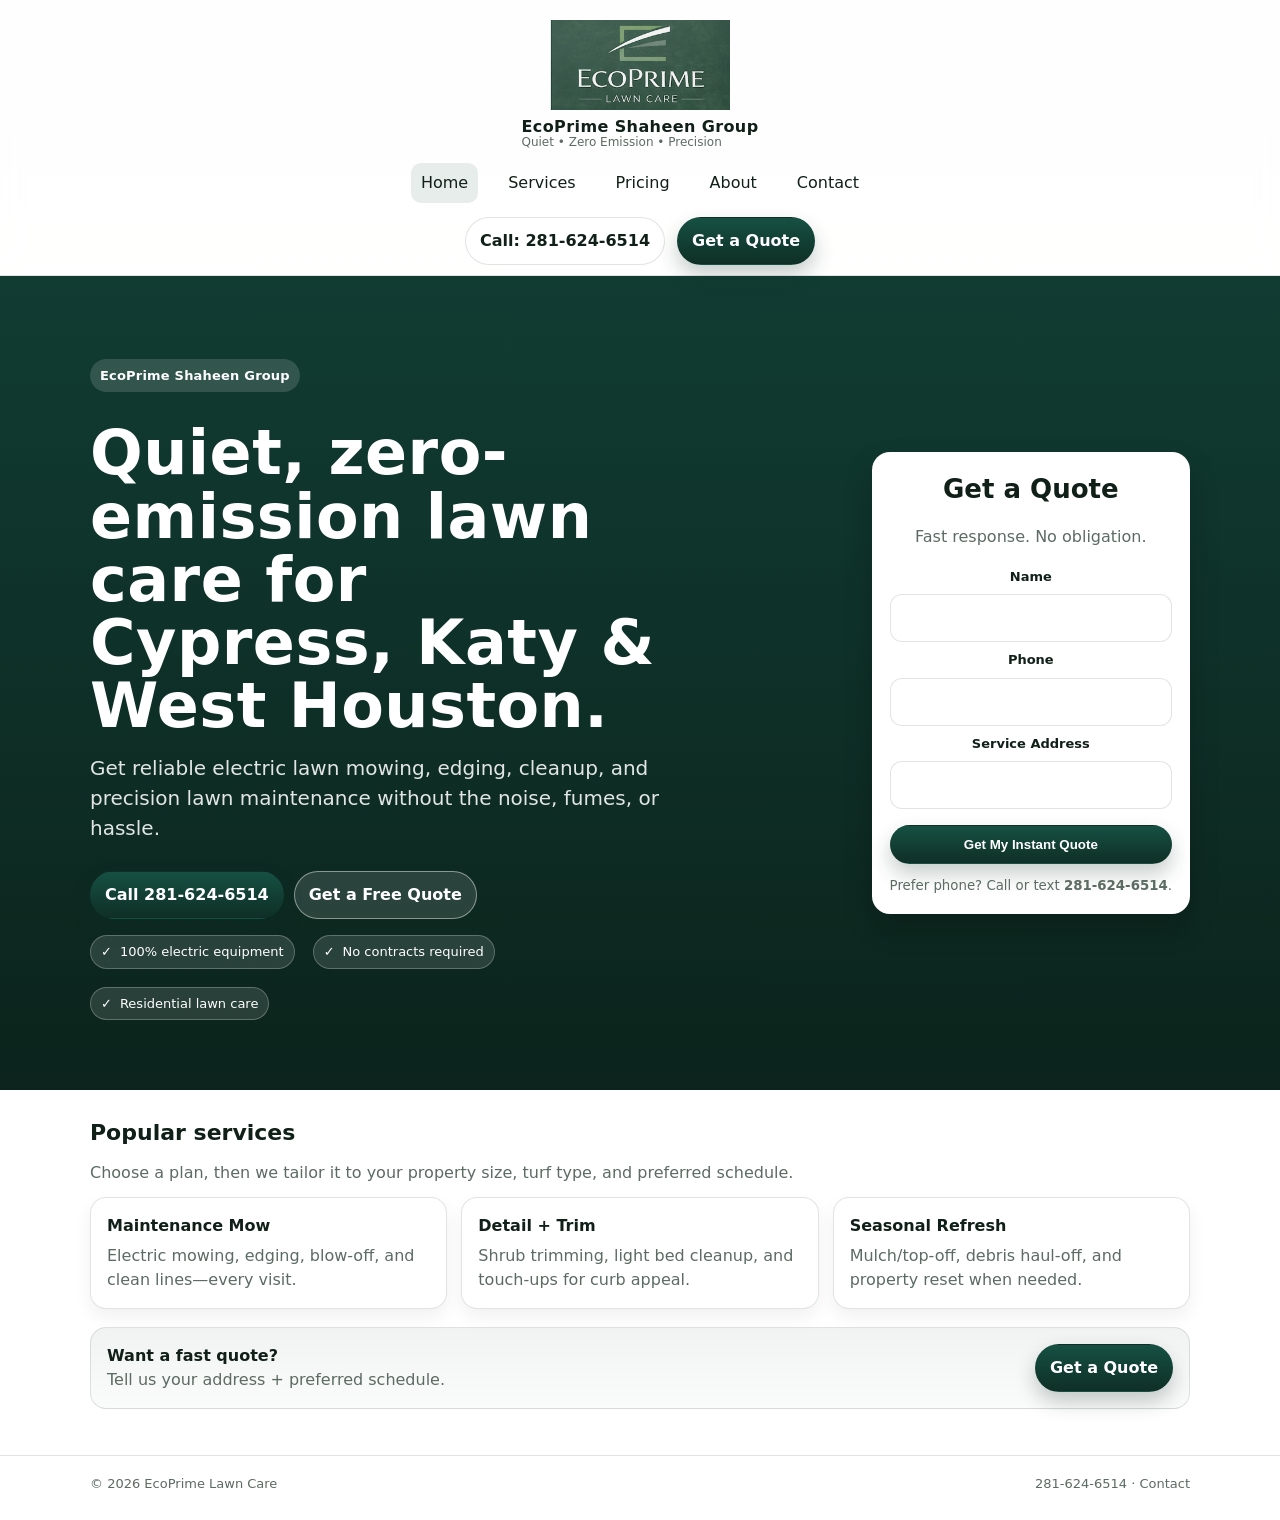
==== estimate.html @ 846eb2a2 "Initial commit" ====
<!doctype html>
<html lang="en">
<head>
  <meta charset="utf-8" />
  <meta name="viewport" content="width=device-width,initial-scale=1" />
  <title>Your Quote | EcoPrime Lawn Care</title>
  <meta name="description" content="Your instant EcoPrime lawn care quote." />
  <link rel="stylesheet" href="assets/css/styles.css" />
</head>
<body>
  <a class="skip-link" href="#main">Skip to content</a>

  <header class="site-header">
    <div class="container navbar">
      <a class="brand" href="index.html">
        <img src="assets/img/ecoprime_logo_darkgreen.png" alt="EcoPrime Lawn Care logo" />
        <div class="brand-text">
          <strong>EcoPrime</strong>
          <span>Quiet • Zero Emission • Precision</span>
        </div>
      </a>
      <div class="nav-cta">
        <a class="btn btn-ghost" href="tel:12816246514">Call: 281-624-6514</a>
      </div>
    </div>
  </header>

  <main id="main" class="section">
    <div class="container">
      <div class="quote-result card">
        <h1 style="margin-top:0;">Your EcoPrime Quote</h1>
        <p id="est-address" style="color:var(--muted);"></p>

        <div class="quote-box">
          <div class="quote-label">Estimated price per visit</div>
          <div class="quote-price" id="est-price">—</div>
          <div class="quote-note">
            Based on your property size. Final price confirmed before first service.
          </div>
        </div>

        <p style="color:var(--muted);margin-top:20px;">
          Ready to book? Confirm your service below, or call us if you have questions.
        </p>

        <div class="hero-actions" style="justify-content:center;margin-top:8px;">
          <a class="btn btn-primary" id="book-btn" href="#">Book This Visit</a>
          <a class="btn btn-ghost" href="index.html">No Thanks</a>
        </div>
      </div>
    </div>
  </main>

  <footer class="footer">
    <div class="container" style="display:flex;justify-content:space-between;gap:12px;flex-wrap:wrap;">
      <div>© <span id="y"></span> EcoPrime Lawn Care</div>
      <div>
        <a href="tel:12816246514">281-624-6514</a> ·
        <a href="index.html">Home</a>
      </div>
    </div>
  </footer>

  <script>
    document.getElementById("y").textContent = new Date().getFullYear();

    var p = new URLSearchParams(location.search);
    var price   = parseFloat(p.get('price')   || '0');
    var name    = p.get('name')    || '';
    var address = p.get('address') || '';

    // If no quote data in URL, redirect home
    if (!price || !address) {
      window.location.href = 'index.html#quote';
    }

    document.getElementById('est-price').textContent =
      price ? '$' + price.toFixed(2) + ' / visit' : '—';

    document.getElementById('est-address').textContent =
      address ? 'Service address: ' + address : '';

    var pp = new URLSearchParams({ name: name, address: address, price: price });
    document.getElementById('book-btn').href = 'payment.html?' + pp.toString();
  </script>
</body>
</html>
---- assets/css/styles.css ----
/* EcoPrime Lawn Care - simple, clean, responsive */

:root{
  --green-900:#0f2f25;
  --green-800:#124034;
  --green-700:#165043;
  --green-200:#cfe3d8;
  --sand-50:#f6f7f5;
  --text:#102018;
  --muted:#5c6b63;
  --card:#ffffff;
  --border: rgba(16,32,24,0.12);
  --shadow: 0 10px 24px rgba(0,0,0,0.08);
  --radius: 16px;
  --max: 1100px;
}

*{ box-sizing:border-box; }
html,body{ margin:0; padding:0; }
body{
  font-family: system-ui, -apple-system, Segoe UI, Roboto, Helvetica, Arial, "Apple Color Emoji","Segoe UI Emoji";
  color: var(--text);
  background: linear-gradient(180deg, var(--sand-50), #ffffff 40%);
  line-height: 1.5;
}

a{ color: inherit; text-decoration: none; }
a:hover{ text-decoration: underline; }

.container{
  width: min(var(--max), calc(100% - 32px));
  margin: 0 auto;
}

.skip-link{
  position:absolute; left:-999px; top:auto; width:1px; height:1px; overflow:hidden;
}
.skip-link:focus{
  left:16px; top:16px; width:auto; height:auto;
  background:#fff; padding:10px 12px; border-radius:10px; box-shadow:var(--shadow);
  z-index:9999;
}

header.site-header{
  position: sticky;
  top: 0;
  z-index: 50;
  background: rgba(255,255,255,0.85);
  backdrop-filter: blur(10px);
  border-bottom: 1px solid var(--border);
}

.navbar{
  display:flex;
  flex-direction:column;
  align-items:center;
  padding: 20px 0 10px;
  gap: 14px;
}

.brand{
  display:flex;
  flex-direction:column;
  align-items:center;
  gap: 8px;
}

.brand img{
  height: 90px;   /* makes it prominent */
  width: auto;
  display:block;
}

.brand .brand-text{
  display:flex;
  flex-direction:column;
  line-height:1.1;
}
.brand .brand-text strong{
  letter-spacing: 0.4px;
}
.brand .brand-text span{
  font-size: 12px;
  color: var(--muted);
}

.nav-links{
  display:flex;
  align-items:center;
  gap: 20px;
  flex-wrap: wrap;
  justify-content:center;
}
.nav-links a{
  padding: 8px 10px;
  border-radius: 10px;
}
.nav-links a.active{
  background: rgba(22,80,67,0.10);
}
.nav-cta{
  display:flex;
  align-items:center;
  gap: 12px;
  justify-content:center;
}

.btn{
  display:inline-flex;
  align-items:center;
  justify-content:center;
  gap:10px;
  padding: 11px 14px;
  border-radius: 999px;
  border: 1px solid transparent;
  font-weight: 650;
  cursor: pointer;
  transition: transform .08s ease, box-shadow .12s ease, background .12s ease;
  white-space: nowrap;
}
.btn:active{ transform: translateY(1px); }

.btn-primary{
  background: linear-gradient(180deg, var(--green-700), var(--green-900));
  color: #fff;
  box-shadow: 0 10px 20px rgba(15,47,37,0.24);
}
.btn-primary:hover{ text-decoration:none; }

.btn-ghost{
  background: #fff;
  border-color: var(--border);
}
.btn-ghost:hover{ text-decoration:none; }

.hero{
  padding: 44px 0 26px;
}
.hero-grid{
  display:grid;
  grid-template-columns: 1.15fr 0.85fr;
  gap: 22px;
  align-items: stretch;
}
.hero-card{
  background: var(--card);
  border: 1px solid var(--border);
  border-radius: var(--radius);
  box-shadow: var(--shadow);
  padding: 22px;
}
.kicker{
  display:inline-flex;
  gap:8px;
  align-items:center;
  padding: 7px 10px;
  border-radius: 999px;
  background: rgba(22,80,67,0.10);
  color: var(--green-900);
  font-weight: 650;
  font-size: 13px;
  letter-spacing: .2px;
}
h1{
  margin: 14px 0 10px;
  font-size: clamp(30px, 4vw, 44px);
  line-height: 1.08;
}
.lede{
  margin: 0 0 16px;
  color: var(--muted);
  font-size: 16px;
  max-width: 60ch;
}
.hero-actions{
  display:flex;
  gap: 10px;
  flex-wrap: wrap;
  margin-top: 8px;
}
.trust{
  margin-top: 16px;
  display:flex;
  gap: 18px;
  flex-wrap: wrap;
  color: var(--muted);
  font-size: 13px;
}
.trust b{ color: var(--text); }

.info-card{
  background: linear-gradient(180deg, rgba(18,64,52,0.08), rgba(18,64,52,0.02));
  border: 1px solid var(--border);
  border-radius: var(--radius);
  padding: 22px;
}
.info-card h2{
  margin: 0 0 10px;
  font-size: 18px;
}
.info-list{
  margin: 0;
  padding-left: 18px;
  color: var(--muted);
}
.info-list li{ margin: 8px 0; }

.section{
  padding: 26px 0;
}
.section h2{
  margin: 0 0 12px;
  font-size: 22px;
}
.section p{
  margin: 0 0 12px;
  color: var(--muted);
}

.grid-3{
  display:grid;
  grid-template-columns: repeat(3, 1fr);
  gap: 14px;
}
.card{
  background: var(--card);
  border: 1px solid var(--border);
  border-radius: var(--radius);
  padding: 16px;
  box-shadow: 0 8px 18px rgba(0,0,0,0.06);
}
.card h3{ margin: 0 0 6px; font-size: 16px; }
.card p{ margin: 0; color: var(--muted); }

.callout{
  margin-top: 18px;
  background: linear-gradient(180deg, rgba(15,47,37,0.06), rgba(15,47,37,0.02));
  border: 1px solid var(--border);
  border-radius: var(--radius);
  padding: 16px;
  display:flex;
  align-items:center;
  justify-content:space-between;
  gap: 12px;
  flex-wrap: wrap;
}

.page-title{
  padding: 26px 0 10px;
}
.page-title h1{
  margin: 0 0 10px;
  font-size: clamp(28px, 3.6vw, 40px);
}
.page-title p{
  margin: 0;
  color: var(--muted);
}

.table{
  width:100%;
  border-collapse: separate;
  border-spacing: 0;
  overflow:hidden;
  border:1px solid var(--border);
  border-radius: var(--radius);
  background:#fff;
}
.table th, .table td{
  padding: 12px 12px;
  border-bottom:1px solid var(--border);
  text-align:left;
  vertical-align:top;
}
.table th{
  background: rgba(22,80,67,0.06);
  font-size: 13px;
  color: var(--muted);
  letter-spacing: .2px;
}
.table tr:last-child td{ border-bottom:0; }

.form{
  display:grid;
  gap: 12px;
  max-width: 680px;
}
.field{
  display:grid;
  gap: 6px;
}
label{
  font-weight: 650;
  font-size: 13px;
}
input, textarea, select{
  font: inherit;
  padding: 11px 12px;
  border: 1px solid var(--border);
  border-radius: 12px;
  background:#fff;
}
textarea{ min-height: 120px; resize: vertical; }
small{ color: var(--muted); }

.footer{
  margin-top: 20px;
  padding: 18px 0 26px;
  border-top: 1px solid var(--border);
  color: var(--muted);
  font-size: 13px;
}
.footer a{ color: var(--muted); }

.badge{
  display:inline-flex;
  align-items:center;
  border:1px solid var(--border);
  border-radius: 999px;
  padding: 6px 10px;
  gap: 8px;
  background:#fff;
}

/* Mobile */
@media (max-width: 860px){
  .hero-grid{ grid-template-columns: 1fr; }
  .grid-3{ grid-template-columns: 1fr; }
  .nav-links{ display:none; }
}

/* Print friendly basics */
@media print{
  header.site-header, .btn, .nav-links, .nav-cta{ display:none !important; }
  body{ background:#fff; }
  .card, .hero-card{ box-shadow:none; }
}

/* ===== FULL WIDTH HERO ===== */

.hero-full{
  position: relative;
  min-height: 85vh;
  display: flex;
  align-items: center;
  justify-content: center;
  text-align: center;
  color: white;
  overflow: hidden;
  background: linear-gradient(180deg, #165043 0%, #124034 100%);
}

/* Logo watermark background */
.hero-full::before{
  content: "";
  position: absolute;
  inset: 0;
  background-image: url("../img/ecoprime-logo.png"); /* adjust if svg */
  background-repeat: no-repeat;
  background-position: center;
  background-size: 200%;
  opacity: 0.08;   /* watermark effect */
  pointer-events: none;
}

/* Dark overlay for contrast */
.hero-overlay{
  position: absolute;
  inset: 0;
  background: rgba(0,0,0,0.25);
}

/* Hero content */
.hero-content{
  position: relative;
  z-index: 2;
  max-width: 800px;
}

.hero-full h1{
  font-size: clamp(36px, 5vw, 56px);
  margin-bottom: 18px;
  font-weight: 700;
  letter-spacing: 0.5px;
}

.hero-full .lede{
  font-size: 20px;
  margin-bottom: 28px;
  color: rgba(255,255,255,0.85);
}

/* Make buttons look good on dark */
.hero-full .btn-ghost{
  background: rgba(255,255,255,0.12);
  border: 1px solid rgba(255,255,255,0.4);
  color: white;
}
.hero-full .btn-ghost:hover{
  background: rgba(255,255,255,0.2);
}

/* ===== Lead-focused homepage hero ===== */

.lead-hero{
  min-height: 88vh;
  padding: 70px 0;
  background: linear-gradient(180deg, #165043 0%, #0f2f25 100%);
  color: white;
}

.lead-hero::before{
  content: "";
  position: absolute;
  inset: 0;
  background-image: url("../img/ecoprime-logo.png");
  background-repeat: no-repeat;
  background-position: center;
  background-size: 170%;
  opacity: 0.06;
  pointer-events: none;
}

.lead-hero-grid{
  position: relative;
  z-index: 2;
  display: grid;
  grid-template-columns: 1.1fr 0.9fr;
  gap: 36px;
  align-items: center;
}

.lead-copy{
  text-align: left;
}

.lead-copy h1{
  font-size: clamp(38px, 5vw, 62px);
  line-height: 1.02;
  margin: 16px 0;
  max-width: 760px;
}

.lead-copy .lede{
  font-size: 20px;
  color: rgba(255,255,255,0.88);
  max-width: 680px;
}

.lead-hero .kicker{
  background: rgba(255,255,255,0.14);
  color: white;
}

.lead-hero .badge{
  background: rgba(255,255,255,0.12);
  color: white;
  border-color: rgba(255,255,255,0.25);
}

.lead-hero .badge b{
  color: white;
}

.lead-hero .btn-ghost{
  background: rgba(255,255,255,0.12);
  border-color: rgba(255,255,255,0.45);
  color: white;
}

.lead-form-card{
  background: white;
  color: var(--text);
  border-radius: 18px;
  padding: 18px;                /* reduced from 24px */
  max-width: 380px;             /* NEW: makes it narrower */
  margin-left: auto;            /* keeps alignment nice */
  box-shadow: 0 14px 28px rgba(0,0,0,0.22);
}

.lead-form-card h2{
  margin: 0 0 6px;
  font-size: 26px;
}

.lead-form-card p{
  color: var(--muted);
  margin-bottom: 18px;
}

.lead-form-card form{
  display: grid;
  gap: 8px;
}

.lead-form-card input,
.lead-form-card textarea{
  width: 100%;
}

.lead-form-card textarea{
  min-height: 110px;
}

.lead-form-card button{
  width: 100%;
  margin-top: 8px;
}

.lead-form-card small{
  display: block;
  margin-top: 12px;
  color: var(--muted);
}

@media (max-width: 860px){
  .lead-hero-grid{
    grid-template-columns: 1fr;
  }

  .lead-copy{
    text-align: center;
  }

  .lead-copy h1,
  .lead-copy .lede{
    margin-left: auto;
    margin-right: auto;
  }

  .lead-hero .hero-actions,
  .lead-hero .trust{
    justify-content: center;
  }
}

/* ===== Quote result (estimate.html) ===== */
.quote-result{
  max-width: 720px;
  margin: 40px auto;
  text-align: center;
}

.quote-box{
  margin: 24px auto;
  padding: 26px;
  border-radius: 22px;
  background: linear-gradient(180deg, rgba(22,80,67,0.10), rgba(22,80,67,0.04));
  border: 1px solid var(--border);
}

.quote-label{
  font-size: 14px;
  color: var(--muted);
  text-transform: uppercase;
  letter-spacing: 1px;
  font-weight: 700;
}

.quote-price{
  font-size: clamp(44px, 7vw, 72px);
  line-height: 1;
  margin: 12px 0;
  color: var(--green-900);
  font-weight: 800;
}

.quote-note{
  color: var(--muted);
  max-width: 520px;
  margin: 0 auto;
}

/* ===== Payment page ===== */
.pay-tabs{
  display: flex;
  gap: 8px;
  margin: 18px 0 20px;
  border-bottom: 1px solid var(--border);
  padding-bottom: 14px;
}
.pay-tab{
  padding: 9px 20px;
  border-radius: 999px;
  border: 1px solid var(--border);
  background: #fff;
  cursor: pointer;
  font: inherit;
  font-weight: 600;
  font-size: 14px;
  color: var(--muted);
  transition: background .12s, color .12s;
}
.pay-tab.active{
  background: linear-gradient(180deg, var(--green-700), var(--green-900));
  color: #fff;
  border-color: transparent;
  box-shadow: 0 4px 12px rgba(15,47,37,0.22);
}
#payment-element{
  margin-top: 4px;
}
#payment-message{
  margin-top: 12px;
  padding: 12px 14px;
  border-radius: 10px;
  background: #fef2f2;
  border: 1px solid #fecaca;
  color: #b91c1c;
  font-size: 14px;
}
.pay-loading{
  text-align: center;
  color: var(--muted);
  padding: 32px 0;
  font-size: 15px;
}
#paypal-button-container{
  margin-top: 8px;
}

/* ===== Booking confirmation (thank-you.html) ===== */
.confirm-card{
  max-width: 600px;
  margin: 40px auto;
  text-align: center;
}
.confirm-icon{
  font-size: 56px;
  margin-bottom: 12px;
}
.confirm-detail{
  margin: 20px 0;
  padding: 18px;
  border-radius: 14px;
  background: linear-gradient(180deg, rgba(22,80,67,0.08), rgba(22,80,67,0.02));
  border: 1px solid var(--border);
  color: var(--muted);
  font-size: 15px;
}
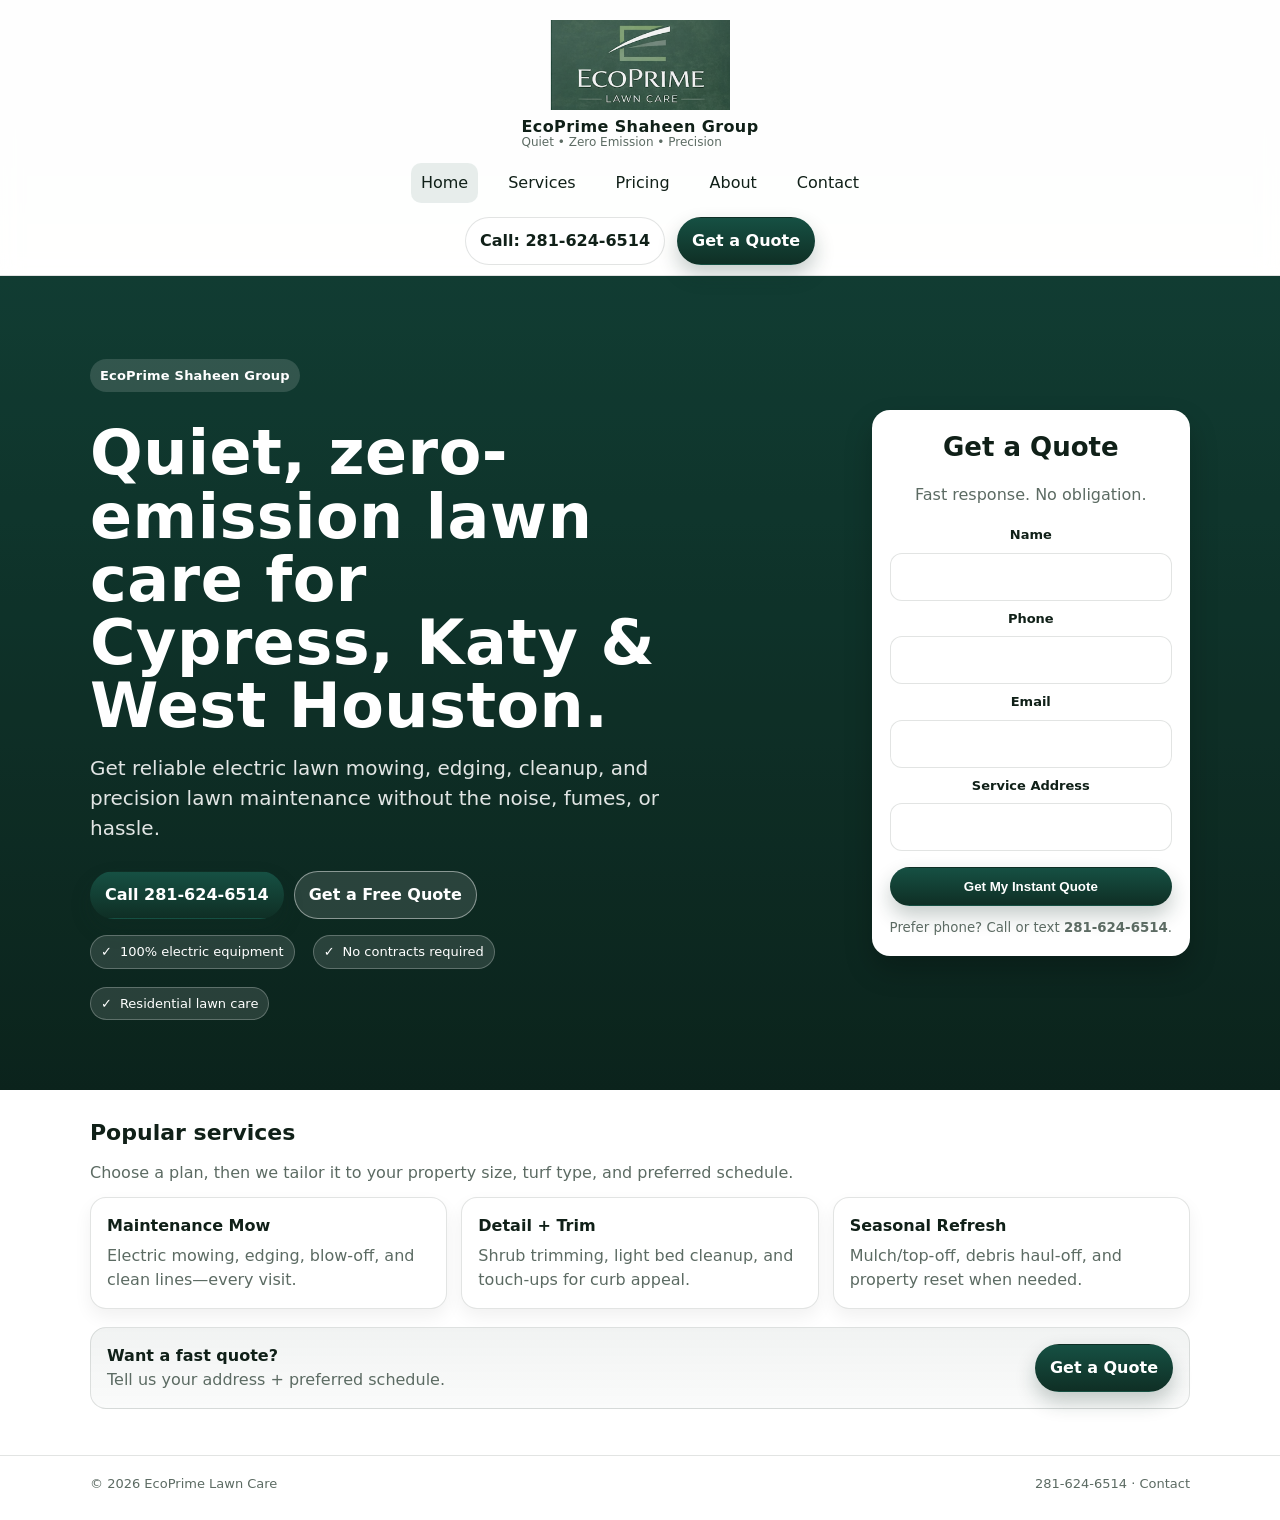
==== commit a09c38f0: "Add email field to quote form, thread through payment flow" ====
--- a/estimate.html
+++ b/estimate.html
@@ -67,6 +67,7 @@
     var p = new URLSearchParams(location.search);
     var price   = parseFloat(p.get('price')   || '0');
     var name    = p.get('name')    || '';
+    var email   = p.get('email')   || '';
     var address = p.get('address') || '';
 
     // If no quote data in URL, redirect home
@@ -80,7 +81,7 @@
     document.getElementById('est-address').textContent =
       address ? 'Service address: ' + address : '';
 
-    var pp = new URLSearchParams({ name: name, address: address, price: price });
+    var pp = new URLSearchParams({ name: name, email: email, address: address, price: price });
     document.getElementById('book-btn').href = 'payment.html?' + pp.toString();
   </script>
 </body>
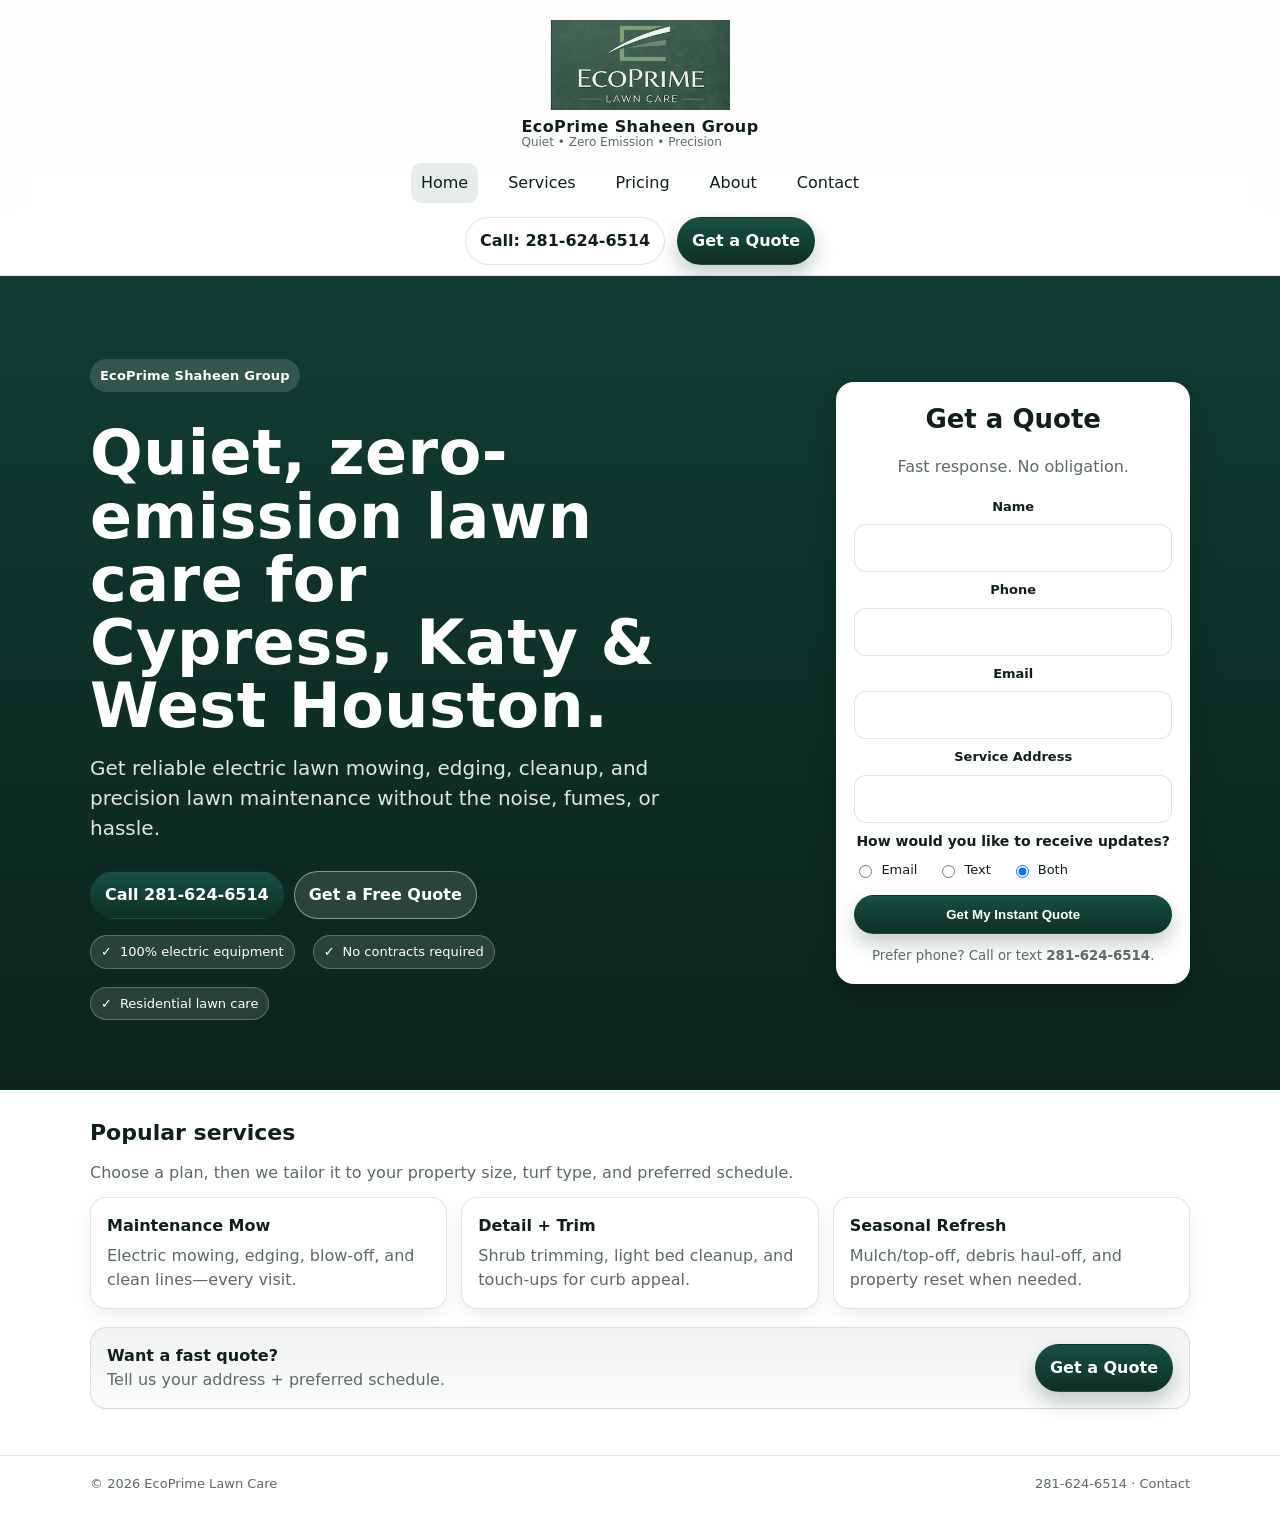
==== commit 6ecdc208: "Add email/text notification preference, wire up notify-booking endpoint" ====
--- a/estimate.html
+++ b/estimate.html
@@ -68,7 +68,9 @@
     var price   = parseFloat(p.get('price')   || '0');
     var name    = p.get('name')    || '';
     var email   = p.get('email')   || '';
+    var phone   = p.get('phone')   || '';
     var address = p.get('address') || '';
+    var notify  = p.get('notify')  || 'both';
 
     // If no quote data in URL, redirect home
     if (!price || !address) {
@@ -81,7 +83,7 @@
     document.getElementById('est-address').textContent =
       address ? 'Service address: ' + address : '';
 
-    var pp = new URLSearchParams({ name: name, email: email, address: address, price: price });
+    var pp = new URLSearchParams({ name: name, phone: phone, email: email, address: address, price: price, notify: notify });
     document.getElementById('book-btn').href = 'payment.html?' + pp.toString();
   </script>
 </body>
